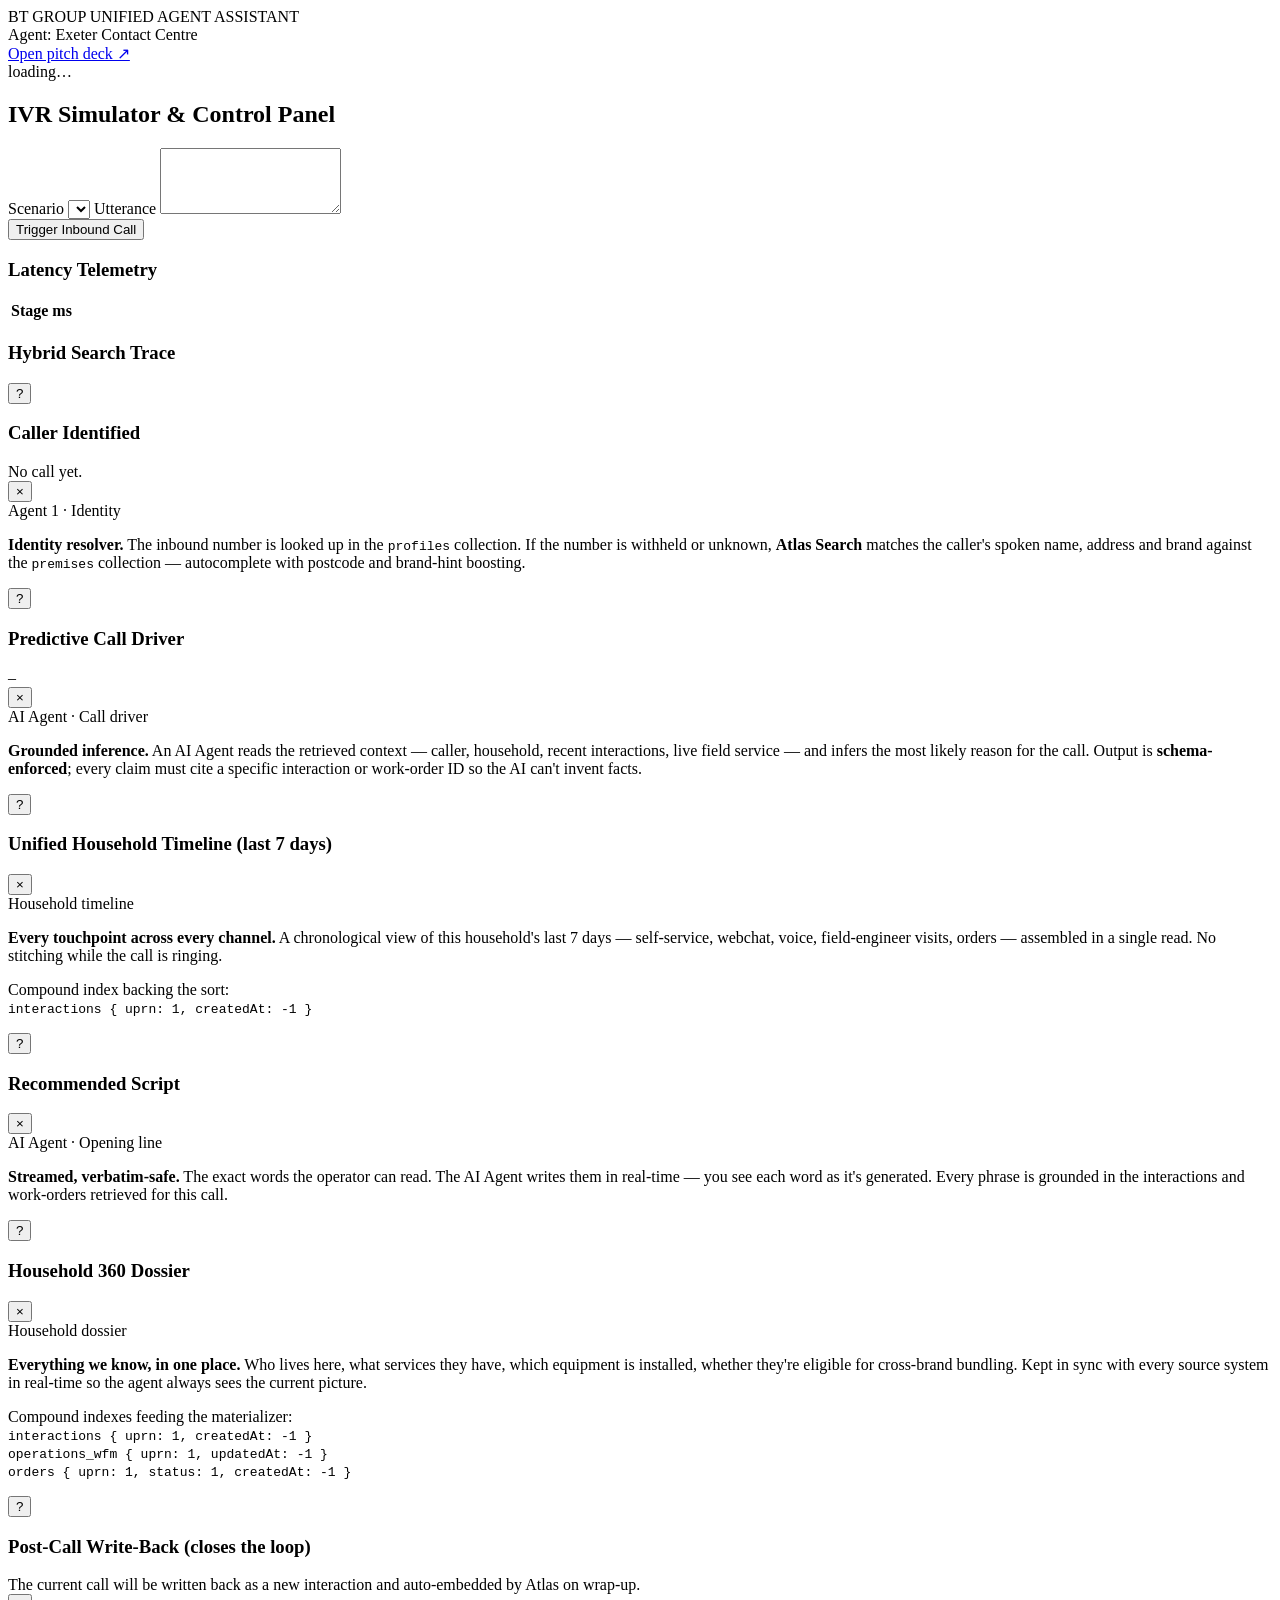
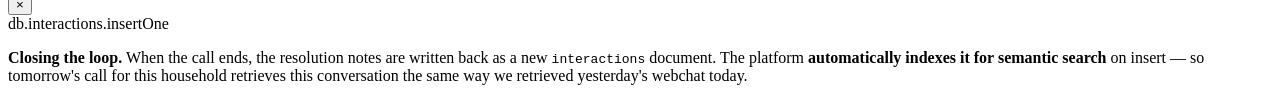
==== app/static/index.html @ f19e6750 "Initial import: BT contact-centre multi-agent C360 demo - FastAPI backend with four coordinated stag" ====
<!doctype html>
<html lang="en">
<head>
  <meta charset="utf-8">
  <title>BT Group Unified Agent Assistant</title>
  <link rel="stylesheet" href="/static/style.css">
</head>
<body>
  <header>
    <div class="brand">BT GROUP UNIFIED AGENT ASSISTANT</div>
    <div class="agent-tag">Agent: Exeter Contact Centre</div>
    <a class="deck-link" href="/static/deck.html" target="_blank" rel="noopener">Open pitch deck ↗</a>
    <div id="mode-pill" class="mode-pill">loading…</div>
  </header>

  <main class="split">
    <!-- LEFT: IVR simulator + telemetry -->
    <section class="panel left" data-annotate>
      <h2>IVR Simulator &amp; Control Panel</h2>

      <label>Scenario</label>
      <select id="scenario-select"></select>

      <label>Utterance</label>
      <textarea id="utterance" rows="4"></textarea>

      <div class="row">
        <button id="run-btn">Trigger Inbound Call</button>
      </div>

      <h3>Latency Telemetry</h3>
      <table id="telemetry" class="metrics">
        <thead>
          <tr><th>Stage</th><th>ms</th></tr>
        </thead>
        <tbody></tbody>
      </table>

      <h3>Hybrid Search Trace</h3>
      <div id="trace" class="trace"></div>
    </section>

    <!-- RIGHT: predictive pop + timeline + dossier -->
    <section class="panel right">
      <div class="card" id="caller-card">
        <button class="help-btn" type="button" aria-label="Explain this card">?</button>
        <h3>Caller Identified</h3>
        <div id="caller-body" class="muted">No call yet.</div>
        <div class="explain">
          <button class="explain-close" type="button" aria-label="Close">×</button>
          <div class="explain-title">Agent 1 · Identity</div>
          <p><strong>Identity resolver.</strong> The inbound number is looked up
             in the <code>profiles</code> collection. If the number is withheld
             or unknown, <strong>Atlas Search</strong> matches the caller's
             spoken name, address and brand against the <code>premises</code>
             collection — autocomplete with postcode and brand-hint boosting.</p>
        </div>
      </div>

      <div class="card" id="driver-card">
        <button class="help-btn" type="button" aria-label="Explain this card">?</button>
        <h3>Predictive Call Driver <span id="confidence" class="pill"></span></h3>
        <div id="driver-body" class="muted">–</div>
        <div class="explain">
          <button class="explain-close" type="button" aria-label="Close">×</button>
          <div class="explain-title">AI Agent · Call driver</div>
          <p><strong>Grounded inference.</strong> An AI Agent reads the
             retrieved context — caller, household, recent interactions, live
             field service — and infers the most likely reason for the call.
             Output is <strong>schema-enforced</strong>; every claim must cite
             a specific interaction or work-order ID so the AI can't invent facts.</p>
        </div>
      </div>

      <div class="card" id="timeline-card">
        <button class="help-btn" type="button" aria-label="Explain this card">?</button>
        <h3>Unified Household Timeline (last 7 days)</h3>
        <ol id="timeline"></ol>
        <div class="explain">
          <button class="explain-close" type="button" aria-label="Close">×</button>
          <div class="explain-title">Household timeline</div>
          <p><strong>Every touchpoint across every channel.</strong> A
             chronological view of this household's last 7 days — self-service,
             webchat, voice, field-engineer visits, orders — assembled in a
             single read. No stitching while the call is ringing.</p>
          <p class="index-note">Compound index backing the sort:<br>
            <code>interactions { uprn: 1, createdAt: -1 }</code></p>
        </div>
      </div>

      <div class="card" id="script-card">
        <button class="help-btn" type="button" aria-label="Explain this card">?</button>
        <h3>Recommended Script</h3>
        <blockquote id="script"></blockquote>
        <div class="explain">
          <button class="explain-close" type="button" aria-label="Close">×</button>
          <div class="explain-title">AI Agent · Opening line</div>
          <p><strong>Streamed, verbatim-safe.</strong> The exact words the
             operator can read. The AI Agent writes them in real-time — you see
             each word as it's generated. Every phrase is grounded in the
             interactions and work-orders retrieved for this call.</p>
        </div>
      </div>

      <div class="card" id="dossier-card">
        <button class="help-btn" type="button" aria-label="Explain this card">?</button>
        <h3>Household 360 Dossier</h3>
        <div id="dossier"></div>
        <div class="explain">
          <button class="explain-close" type="button" aria-label="Close">×</button>
          <div class="explain-title">Household dossier</div>
          <p><strong>Everything we know, in one place.</strong> Who lives here,
             what services they have, which equipment is installed, whether
             they're eligible for cross-brand bundling. Kept in sync with every
             source system in real-time so the agent always sees the current
             picture.</p>
          <p class="index-note">Compound indexes feeding the materializer:<br>
            <code>interactions { uprn: 1, createdAt: -1 }</code><br>
            <code>operations_wfm { uprn: 1, updatedAt: -1 }</code><br>
            <code>orders { uprn: 1, status: 1, createdAt: -1 }</code></p>
        </div>
      </div>

      <div class="card" id="writeback-card">
        <button class="help-btn" type="button" aria-label="Explain this card">?</button>
        <h3>Post-Call Write-Back (closes the loop)</h3>
        <div id="writeback" class="muted">The current call will be written back as a
        new interaction and auto-embedded by Atlas on wrap-up.</div>
        <div class="explain">
          <button class="explain-close" type="button" aria-label="Close">×</button>
          <div class="explain-title">db.interactions.insertOne</div>
          <p><strong>Closing the loop.</strong> When the call ends, the
             resolution notes are written back as a new
             <code>interactions</code> document. The platform
             <strong>automatically indexes it for semantic search</strong> on
             insert — so tomorrow's call for this household retrieves this
             conversation the same way we retrieved yesterday's webchat today.</p>
        </div>
      </div>
    </section>
  </main>

  <script src="/static/app.js"></script>
</body>
</html>
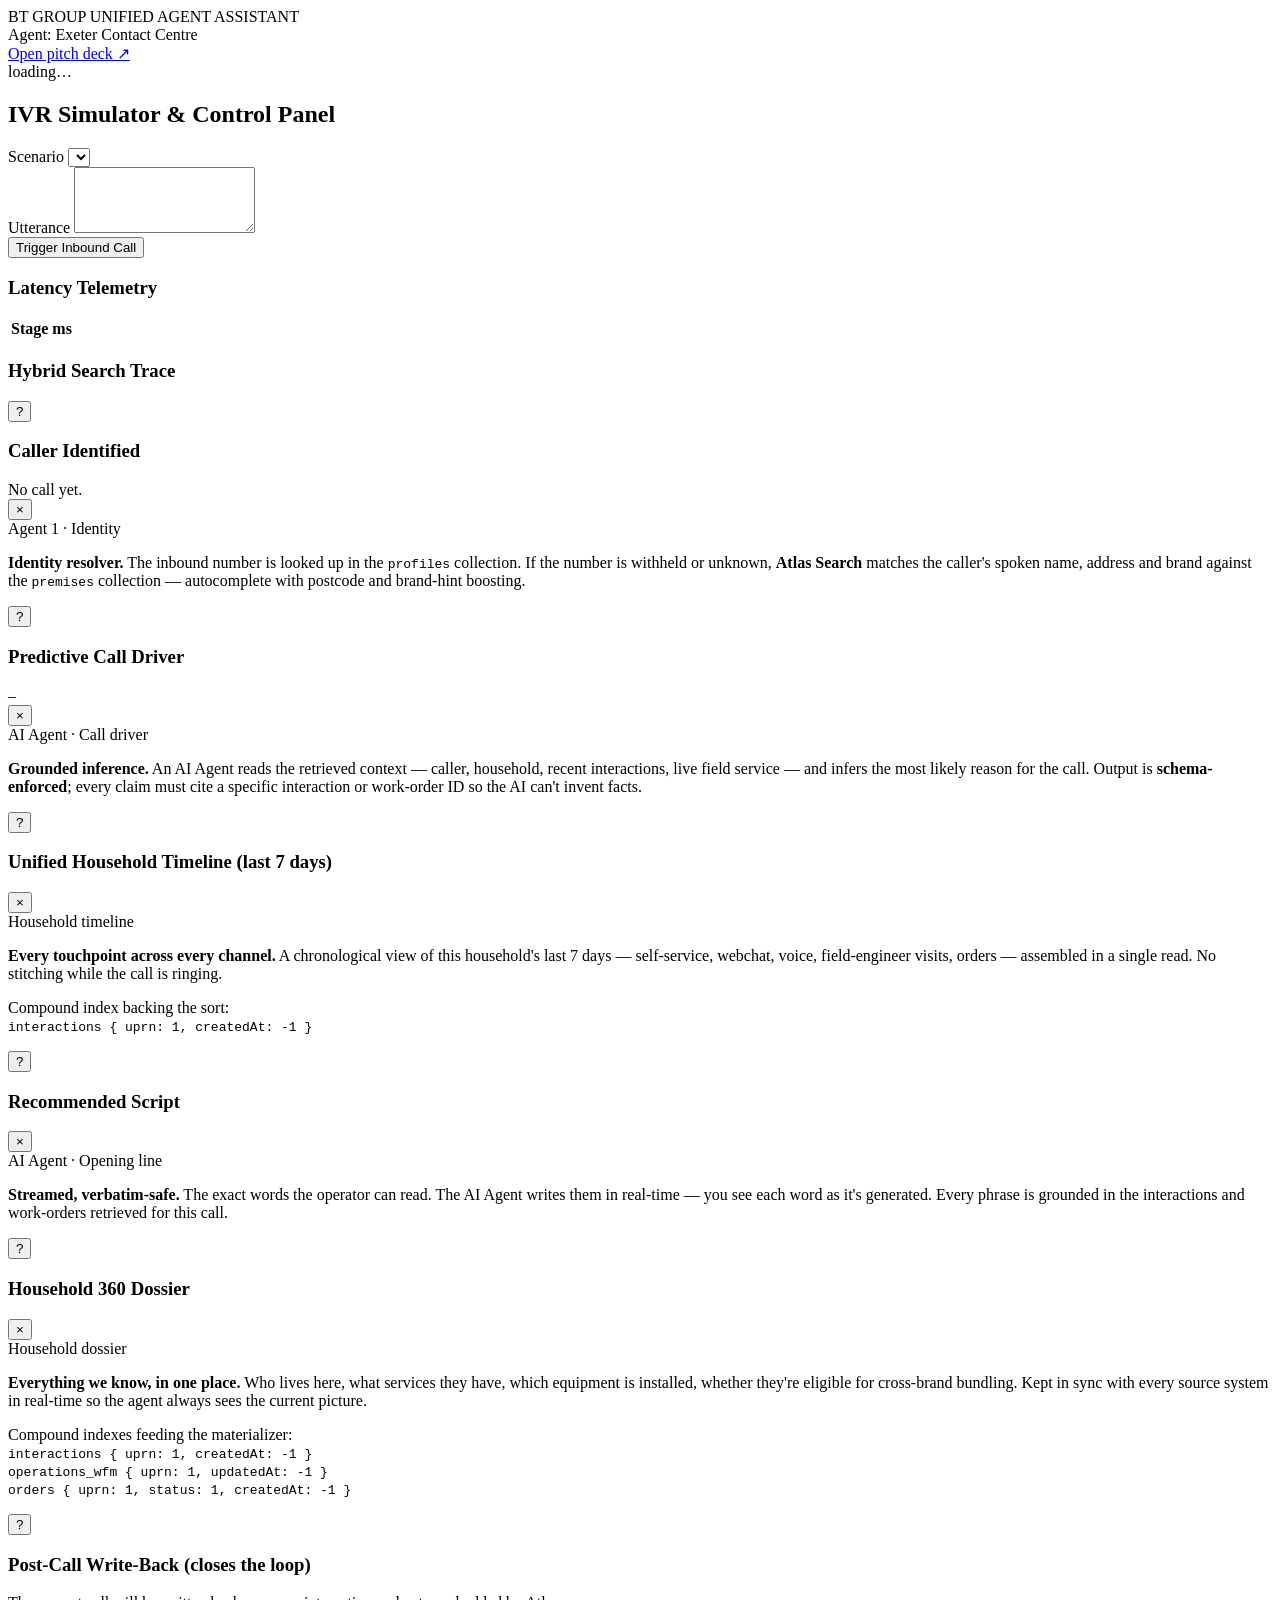
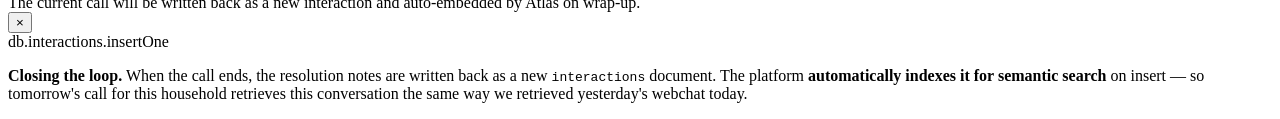
==== commit 89e9fd21: "Fix identity resolution bugs, Atlas Search indexes, and enhance UI - Fix brand-hint false positive: " ====
--- a/app/static/index.html
+++ b/app/static/index.html
@@ -20,6 +20,7 @@
 
       <label>Scenario</label>
       <select id="scenario-select"></select>
+      <div id="scenario-desc" class="scenario-desc"></div>
 
       <label>Utterance</label>
       <textarea id="utterance" rows="4"></textarea>
